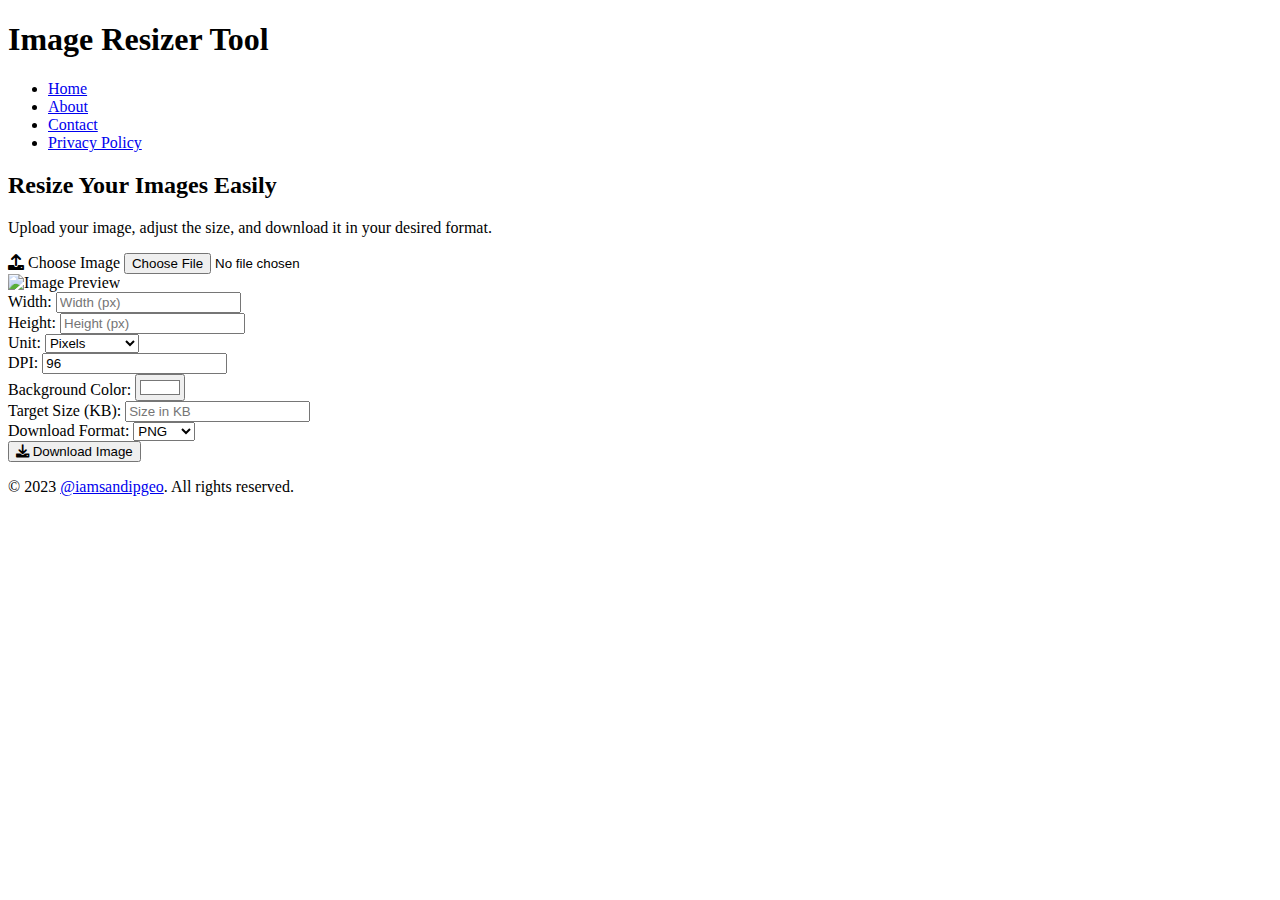
==== index.html @ bfcac3b6 "Create index.html" ====
<!DOCTYPE html>
<html lang="en">
<head>
    <meta charset="UTF-8">
    <meta name="viewport" content="width=device-width, initial-scale=1.0">
    <title>Image Resizer Tool - Home</title>
    <link rel="stylesheet" href="assets/css/styles.css">
    <link rel="stylesheet" href="https://cdnjs.cloudflare.com/ajax/libs/font-awesome/6.0.0/css/all.min.css">
</head>
<body>
    <!-- Header -->
    <header>
        <div class="container">
            <h1>Image Resizer Tool</h1>
            <nav>
                <ul>
                    <li><a href="index.html" class="active">Home</a></li>
                    <li><a href="about.html">About</a></li>
                    <li><a href="contact.html">Contact</a></li>
                    <li><a href="privacy-policy.html">Privacy Policy</a></li>
                </ul>
            </nav>
        </div>
    </header>

    <!-- Main Content -->
    <main>
        <div class="container">
            <h2>Resize Your Images Easily</h2>
            <p>Upload your image, adjust the size, and download it in your desired format.</p>

            <!-- File Upload Section -->
            <div class="upload-section">
                <label for="file-input" class="upload-label">
                    <i class="fas fa-upload"></i> Choose Image
                </label>
                <input type="file" id="file-input" accept="image/*">
            </div>

            <!-- Image Preview -->
            <div class="image-preview" id="image-preview">
                <img id="preview" src="#" alt="Image Preview">
                <div class="image-size" id="image-size"></div>
            </div>

            <!-- Resize Options -->
            <div class="resize-options">
                <div>
                    <label for="width">Width:</label>
                    <input type="number" id="width" placeholder="Width (px)">
                </div>
                <div>
                    <label for="height">Height:</label>
                    <input type="number" id="height" placeholder="Height (px)">
                </div>
                <div>
                    <label for="unit">Unit:</label>
                    <select id="unit">
                        <option value="px">Pixels</option>
                        <option value="cm">Centimeters</option>
                        <option value="in">Inches</option>
                    </select>
                </div>
                <div>
                    <label for="dpi">DPI:</label>
                    <input type="number" id="dpi" placeholder="DPI" value="96">
                </div>
            </div>

            <!-- Background Color Picker -->
            <div class="background-color-picker">
                <label for="bg-color">Background Color:</label>
                <input type="color" id="bg-color" value="#ffffff">
            </div>

            <!-- Image Size Reduction/Enhancement -->
            <div class="size-adjustment">
                <label for="size-kb">Target Size (KB):</label>
                <input type="number" id="size-kb" placeholder="Size in KB">
            </div>

            <!-- Download Options -->
            <div class="download-options">
                <label for="format">Download Format:</label>
                <select id="format">
                    <option value="png">PNG</option>
                    <option value="jpeg">JPEG</option>
                    <option value="jpg">JPG</option>
                    <option value="webp">WEBP</option>
                </select>
            </div>

            <!-- Download Button -->
            <button class="download-btn" id="download-btn">
                <i class="fas fa-download"></i> Download Image
            </button>
        </div>
    </main>

    <!-- Footer -->
    <footer>
        <div class="container">
            <p>&copy; 2023 <a href="https://github.com/iamsandipgeo" target="_blank">@iamsandipgeo</a>. All rights reserved.</p>
        </div>
    </footer>

    <!-- JavaScript -->
    <script src="assets/js/script.js"></script>
</body>
                          </html>
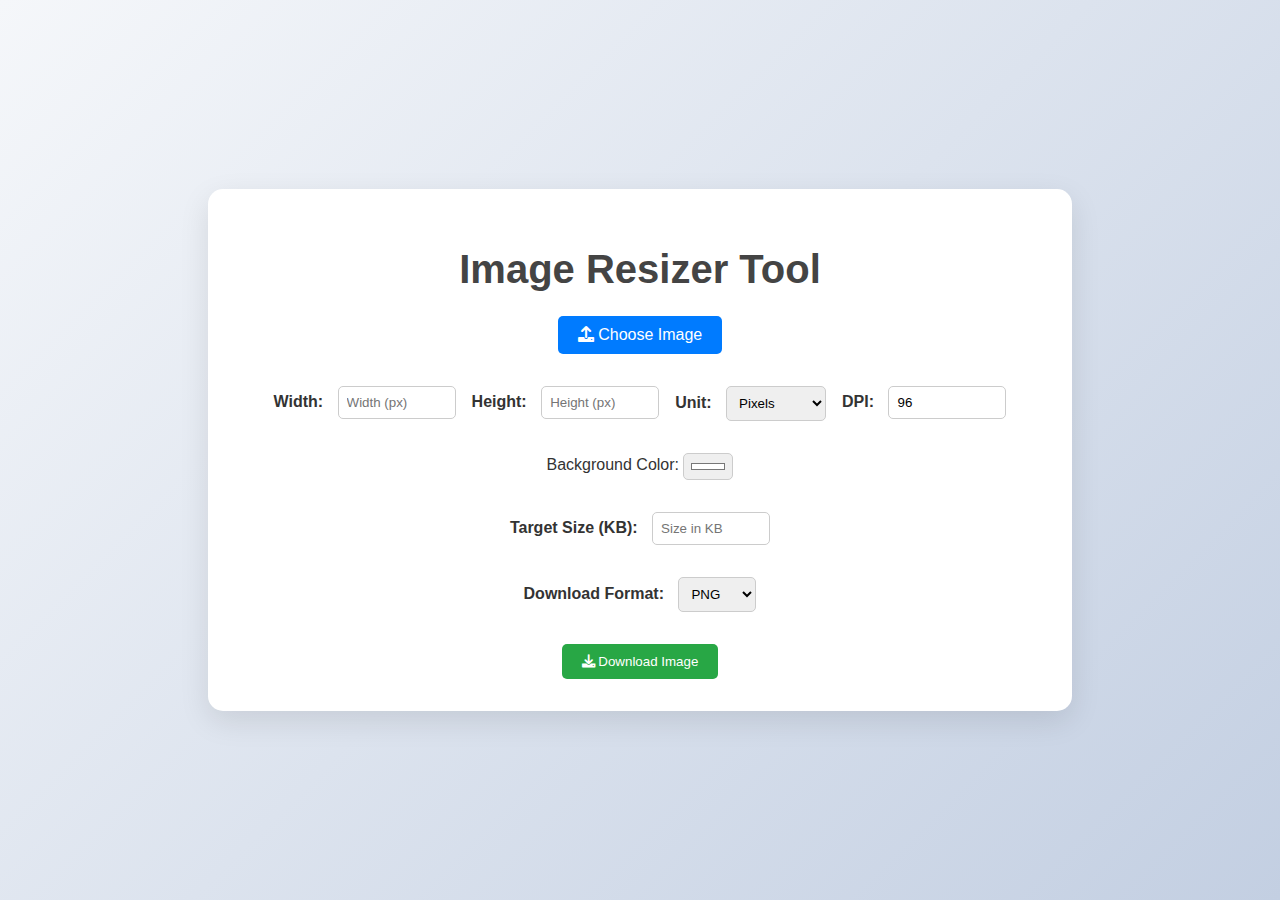
==== commit a87a0a88: "Update index.html" ====
--- a/index.html
+++ b/index.html
@@ -3,108 +3,358 @@
 <head>
     <meta charset="UTF-8">
     <meta name="viewport" content="width=device-width, initial-scale=1.0">
-    <title>Image Resizer Tool - Home</title>
-    <link rel="stylesheet" href="assets/css/styles.css">
+    <title>Image Resizer Tool</title>
     <link rel="stylesheet" href="https://cdnjs.cloudflare.com/ajax/libs/font-awesome/6.0.0/css/all.min.css">
+    <style>
+        /* General Styles */
+        body {
+            font-family: 'Arial', sans-serif;
+            background: linear-gradient(135deg, #f5f7fa, #c3cfe2);
+            margin: 0;
+            padding: 0;
+            display: flex;
+            justify-content: center;
+            align-items: center;
+            min-height: 100vh;
+            color: #333;
+        }
+
+        .container {
+            background: #fff;
+            padding: 2rem;
+            border-radius: 15px;
+            box-shadow: 0 10px 30px rgba(0, 0, 0, 0.1);
+            width: 90%;
+            max-width: 800px;
+            text-align: center;
+            animation: fadeIn 1s ease-in-out;
+        }
+
+        h1 {
+            font-size: 2.5rem;
+            margin-bottom: 1.5rem;
+            color: #444;
+        }
+
+        /* File Upload Section */
+        .upload-section {
+            margin-bottom: 2rem;
+        }
+
+        .upload-label {
+            display: inline-block;
+            background: #007bff;
+            color: #fff;
+            padding: 10px 20px;
+            border-radius: 5px;
+            cursor: pointer;
+            transition: background 0.3s ease;
+        }
+
+        .upload-label:hover {
+            background: #0056b3;
+        }
+
+        #file-input {
+            display: none;
+        }
+
+        /* Image Preview */
+        .image-preview {
+            margin: 2rem 0;
+            display: none;
+        }
+
+        .image-preview img {
+            max-width: 100%;
+            border-radius: 10px;
+            box-shadow: 0 5px 15px rgba(0, 0, 0, 0.2);
+        }
+
+        /* Resize Options */
+        .resize-options {
+            display: flex;
+            flex-wrap: wrap;
+            gap: 1rem;
+            justify-content: center;
+            margin-bottom: 2rem;
+        }
+
+        .resize-options label {
+            font-weight: bold;
+            margin-right: 10px;
+        }
+
+        .resize-options input,
+        .resize-options select {
+            padding: 8px;
+            border: 1px solid #ccc;
+            border-radius: 5px;
+            width: 100px;
+        }
+
+        /* Background Color Picker */
+        .background-color-picker {
+            margin-bottom: 2rem;
+        }
+
+        .background-color-picker input {
+            padding: 5px;
+            border: 1px solid #ccc;
+            border-radius: 5px;
+        }
+
+        /* Image Size Reduction/Enhancement */
+        .size-adjustment {
+            margin-bottom: 2rem;
+        }
+
+        .size-adjustment label {
+            font-weight: bold;
+            margin-right: 10px;
+        }
+
+        .size-adjustment input {
+            padding: 8px;
+            border: 1px solid #ccc;
+            border-radius: 5px;
+            width: 100px;
+        }
+
+        /* Download Options */
+        .download-options {
+            margin-bottom: 2rem;
+        }
+
+        .download-options label {
+            font-weight: bold;
+            margin-right: 10px;
+        }
+
+        .download-options select {
+            padding: 8px;
+            border: 1px solid #ccc;
+            border-radius: 5px;
+        }
+
+        /* Download Button */
+        .download-btn {
+            background: #28a745;
+            color: #fff;
+            padding: 10px 20px;
+            border: none;
+            border-radius: 5px;
+            cursor: pointer;
+            transition: background 0.3s ease;
+        }
+
+        .download-btn:hover {
+            background: #218838;
+        }
+
+        /* Image Size Display */
+        .image-size {
+            margin-top: 1rem;
+            font-weight: bold;
+        }
+
+        /* Animations */
+        @keyframes fadeIn {
+            from {
+                opacity: 0;
+                transform: translateY(-20px);
+            }
+            to {
+                opacity: 1;
+                transform: translateY(0);
+            }
+        }
+    </style>
 </head>
 <body>
-    <!-- Header -->
-    <header>
-        <div class="container">
-            <h1>Image Resizer Tool</h1>
-            <nav>
-                <ul>
-                    <li><a href="index.html" class="active">Home</a></li>
-                    <li><a href="about.html">About</a></li>
-                    <li><a href="contact.html">Contact</a></li>
-                    <li><a href="privacy-policy.html">Privacy Policy</a></li>
-                </ul>
-            </nav>
-        </div>
-    </header>
-
-    <!-- Main Content -->
-    <main>
-        <div class="container">
-            <h2>Resize Your Images Easily</h2>
-            <p>Upload your image, adjust the size, and download it in your desired format.</p>
-
-            <!-- File Upload Section -->
-            <div class="upload-section">
-                <label for="file-input" class="upload-label">
-                    <i class="fas fa-upload"></i> Choose Image
-                </label>
-                <input type="file" id="file-input" accept="image/*">
+    <div class="container">
+        <h1>Image Resizer Tool</h1>
+
+        <!-- File Upload Section -->
+        <div class="upload-section">
+            <label for="file-input" class="upload-label">
+                <i class="fas fa-upload"></i> Choose Image
+            </label>
+            <input type="file" id="file-input" accept="image/*">
+        </div>
+
+        <!-- Image Preview -->
+        <div class="image-preview" id="image-preview">
+            <img id="preview" src="#" alt="Image Preview">
+            <div class="image-size" id="image-size"></div>
+        </div>
+
+        <!-- Resize Options -->
+        <div class="resize-options">
+            <div>
+                <label for="width">Width:</label>
+                <input type="number" id="width" placeholder="Width (px)">
             </div>
-
-            <!-- Image Preview -->
-            <div class="image-preview" id="image-preview">
-                <img id="preview" src="#" alt="Image Preview">
-                <div class="image-size" id="image-size"></div>
+            <div>
+                <label for="height">Height:</label>
+                <input type="number" id="height" placeholder="Height (px)">
             </div>
-
-            <!-- Resize Options -->
-            <div class="resize-options">
-                <div>
-                    <label for="width">Width:</label>
-                    <input type="number" id="width" placeholder="Width (px)">
-                </div>
-                <div>
-                    <label for="height">Height:</label>
-                    <input type="number" id="height" placeholder="Height (px)">
-                </div>
-                <div>
-                    <label for="unit">Unit:</label>
-                    <select id="unit">
-                        <option value="px">Pixels</option>
-                        <option value="cm">Centimeters</option>
-                        <option value="in">Inches</option>
-                    </select>
-                </div>
-                <div>
-                    <label for="dpi">DPI:</label>
-                    <input type="number" id="dpi" placeholder="DPI" value="96">
-                </div>
-            </div>
-
-            <!-- Background Color Picker -->
-            <div class="background-color-picker">
-                <label for="bg-color">Background Color:</label>
-                <input type="color" id="bg-color" value="#ffffff">
-            </div>
-
-            <!-- Image Size Reduction/Enhancement -->
-            <div class="size-adjustment">
-                <label for="size-kb">Target Size (KB):</label>
-                <input type="number" id="size-kb" placeholder="Size in KB">
-            </div>
-
-            <!-- Download Options -->
-            <div class="download-options">
-                <label for="format">Download Format:</label>
-                <select id="format">
-                    <option value="png">PNG</option>
-                    <option value="jpeg">JPEG</option>
-                    <option value="jpg">JPG</option>
-                    <option value="webp">WEBP</option>
+            <div>
+                <label for="unit">Unit:</label>
+                <select id="unit">
+                    <option value="px">Pixels</option>
+                    <option value="cm">Centimeters</option>
+                    <option value="in">Inches</option>
                 </select>
             </div>
-
-            <!-- Download Button -->
-            <button class="download-btn" id="download-btn">
-                <i class="fas fa-download"></i> Download Image
-            </button>
-        </div>
-    </main>
-
-    <!-- Footer -->
-    <footer>
-        <div class="container">
-            <p>&copy; 2023 <a href="https://github.com/iamsandipgeo" target="_blank">@iamsandipgeo</a>. All rights reserved.</p>
-        </div>
-    </footer>
-
-    <!-- JavaScript -->
-    <script src="assets/js/script.js"></script>
+            <div>
+                <label for="dpi">DPI:</label>
+                <input type="number" id="dpi" placeholder="DPI" value="96">
+            </div>
+        </div>
+
+        <!-- Background Color Picker -->
+        <div class="background-color-picker">
+            <label for="bg-color">Background Color:</label>
+            <input type="color" id="bg-color" value="#ffffff">
+        </div>
+
+        <!-- Image Size Reduction/Enhancement -->
+        <div class="size-adjustment">
+            <label for="size-kb">Target Size (KB):</label>
+            <input type="number" id="size-kb" placeholder="Size in KB">
+        </div>
+
+        <!-- Download Options -->
+        <div class="download-options">
+            <label for="format">Download Format:</label>
+            <select id="format">
+                <option value="png">PNG</option>
+                <option value="jpeg">JPEG</option>
+                <option value="jpg">JPG</option>
+                <option value="webp">WEBP</option>
+            </select>
+        </div>
+
+        <!-- Download Button -->
+        <button class="download-btn" id="download-btn">
+            <i class="fas fa-download"></i> Download Image
+        </button>
+    </div>
+
+    <script>
+        // JavaScript for Image Resizer Tool
+        const fileInput = document.getElementById('file-input');
+        const imagePreview = document.getElementById('image-preview');
+        const previewImage = document.getElementById('preview');
+        const widthInput = document.getElementById('width');
+        const heightInput = document.getElementById('height');
+        const unitSelect = document.getElementById('unit');
+        const dpiInput = document.getElementById('dpi');
+        const bgColorInput = document.getElementById('bg-color');
+        const formatSelect = document.getElementById('format');
+        const sizeKbInput = document.getElementById('size-kb');
+        const downloadBtn = document.getElementById('download-btn');
+        const imageSizeDisplay = document.getElementById('image-size');
+
+        let originalImage = null;
+
+        // Load image when file is selected
+        fileInput.addEventListener('change', function (e) {
+            const file = e.target.files[0];
+            if (file) {
+                const reader = new FileReader();
+                reader.onload = function (e) {
+                    previewImage.src = e.target.result;
+                    imagePreview.style.display = 'block';
+                    originalImage = new Image();
+                    originalImage.src = e.target.result;
+
+                    // Display image size
+                    const fileSize = (file.size / 1024).toFixed(2); // Convert to KB
+                    imageSizeDisplay.textContent = `Image Size: ${fileSize} KB`;
+                };
+                reader.readAsDataURL(file);
+            }
+        });
+
+        // Function to adjust image quality to match target size
+        function adjustQualityToTargetSize(canvas, mimeType, targetSizeKB) {
+            let quality = 1.0;
+            let step = 0.1;
+            let dataUrl;
+
+            do {
+                dataUrl = canvas.toDataURL(mimeType, quality);
+                const fileSizeKB = (dataUrl.length / 1024).toFixed(2);
+
+                if (fileSizeKB <= targetSizeKB) break; // Stop if target size is reached
+
+                quality -= step; // Reduce quality
+            } while (quality > 0);
+
+            return dataUrl;
+        }
+
+        // Download resized image
+        downloadBtn.addEventListener('click', function () {
+            if (!originalImage) {
+                alert('Please upload an image first.');
+                return;
+            }
+
+            const canvas = document.createElement('canvas');
+            const ctx = canvas.getContext('2d');
+
+            // Calculate dimensions based on unit
+            let width = parseInt(widthInput.value);
+            let height = parseInt(heightInput.value);
+            const unit = unitSelect.value;
+            const dpi = parseInt(dpiInput.value);
+
+            if (unit === 'cm') {
+                width = (width * dpi) / 2.54;
+                height = (height * dpi) / 2.54;
+            } else if (unit === 'in') {
+                width = width * dpi;
+                height = height * dpi;
+            }
+
+            canvas.width = width;
+            canvas.height = height;
+
+            // Set background color
+            ctx.fillStyle = bgColorInput.value;
+            ctx.fillRect(0, 0, canvas.width, canvas.height);
+
+            // Draw the image
+            ctx.drawImage(originalImage, 0, 0, width, height);
+
+            // Get the selected format
+            const format = formatSelect.value;
+            let mimeType = 'image/png';
+            if (format === 'jpeg' || format === 'jpg') mimeType = 'image/jpeg';
+            else if (format === 'webp') mimeType = 'image/webp';
+
+            // Adjust image quality to match target size
+            let dataUrl;
+            if (sizeKbInput.value) {
+                const targetSizeKB = parseFloat(sizeKbInput.value);
+                dataUrl = adjustQualityToTargetSize(canvas, mimeType, targetSizeKB);
+            } else {
+                dataUrl = canvas.toDataURL(mimeType);
+            }
+
+            // Create a download link
+            const link = document.createElement('a');
+            link.download = `resized-image.${format}`;
+            link.href = dataUrl;
+            link.click();
+
+            // Display the size of the downloaded image
+            const fileSize = (dataUrl.length / 1024).toFixed(2); // Convert to KB
+            imageSizeDisplay.textContent = `Downloaded Image Size: ${fileSize} KB`;
+        });
+    </script>
 </body>
-                          </html>
+                    </html>
